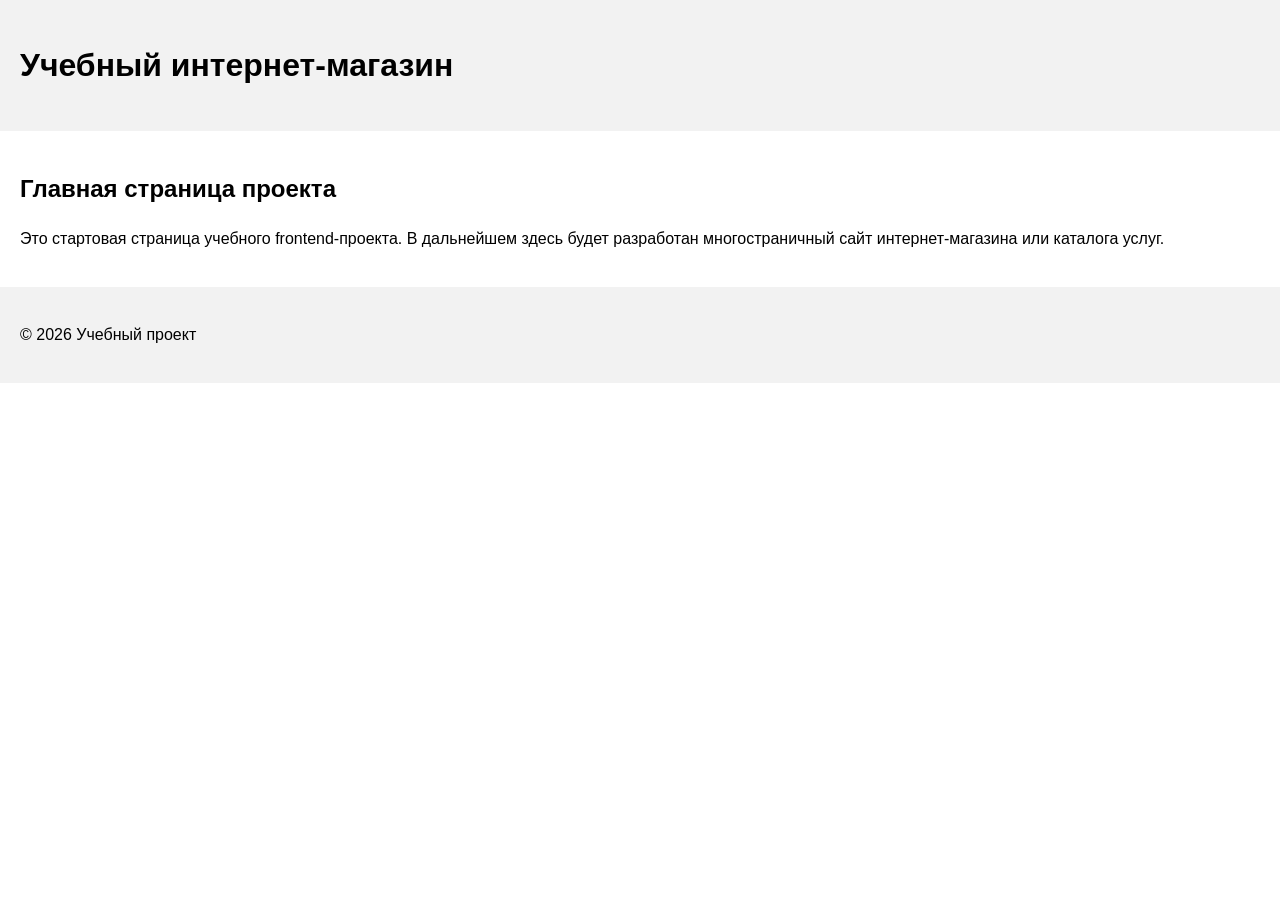
==== index.html @ 5443ed5e "feat: initialize frontend project structure" ====
<!DOCTYPE html>
<html lang="ru">
<head>
  <meta charset="UTF-8">
  <meta name="viewport" content="width=device-width, initial-scale=1.0">
  <title>Каталог товаров</title>
  <link rel="stylesheet" href="css/style.css">
</head>
<body>
  <header>
    <h1>Учебный интернет-магазин</h1>
  </header>

  <main>
    <section>
      <h2>Главная страница проекта</h2>
      <p>
        Это стартовая страница учебного frontend-проекта.
        В дальнейшем здесь будет разработан многостраничный сайт
        интернет-магазина или каталога услуг.
      </p>
    </section>
  </main>

  <footer>
    <p>&copy; 2026 Учебный проект</p>
  </footer>
</body>
</html>
---- css/style.css ----
body {
  margin: 0;
  font-family: Arial, sans-serif;
  line-height: 1.5;
}

header,
main,
footer {
  padding: 20px;
}

header {
  background-color: #f2f2f2;
}

footer {
  background-color: #f2f2f2;
}
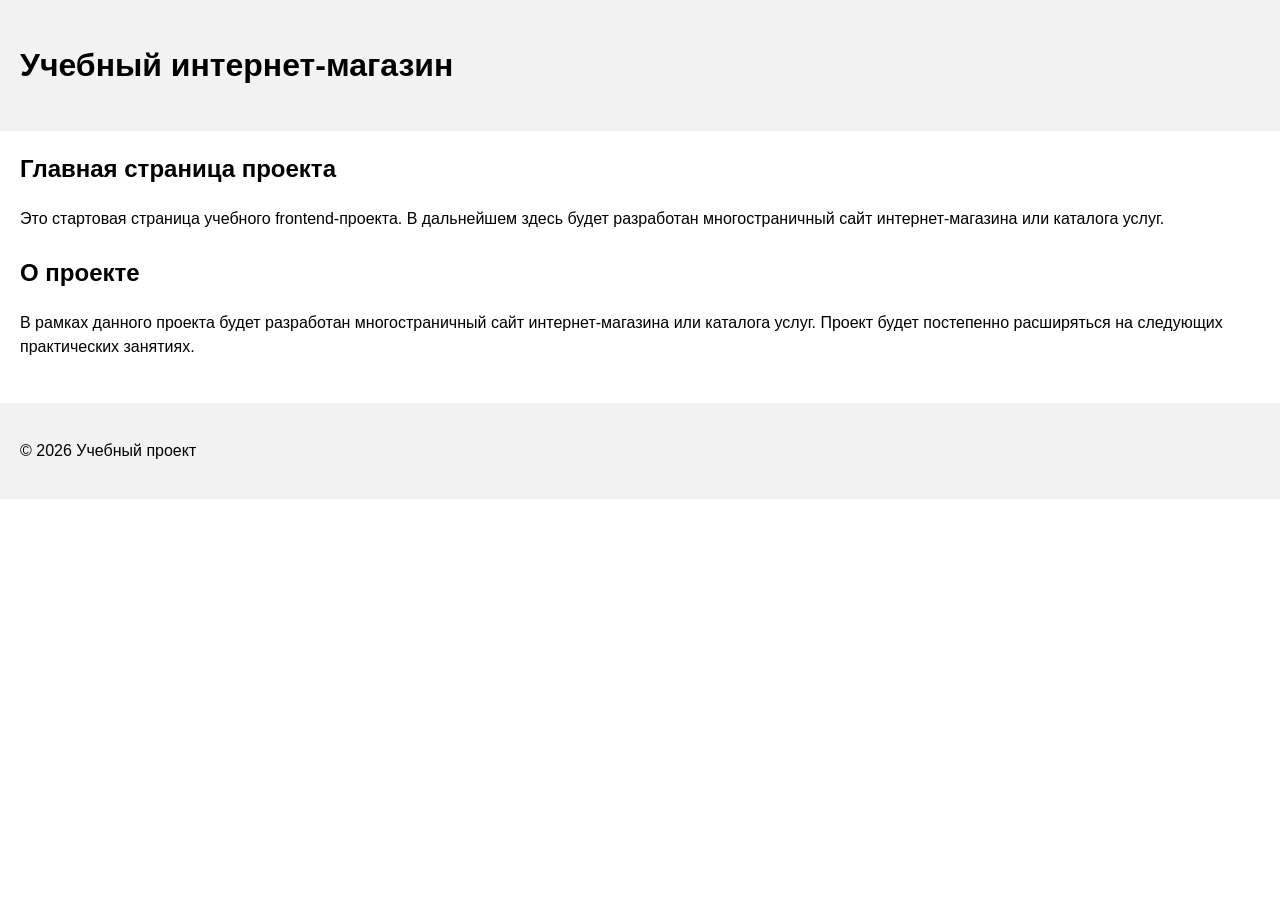
==== commit 2924805a: "feat: add project description section" ====
--- a/index.html
+++ b/index.html
@@ -1,29 +1,37 @@
-<!DOCTYPE html>
+<!doctype html>
 <html lang="ru">
-<head>
-  <meta charset="UTF-8">
-  <meta name="viewport" content="width=device-width, initial-scale=1.0">
-  <title>Каталог товаров</title>
-  <link rel="stylesheet" href="css/style.css">
-</head>
-<body>
-  <header>
-    <h1>Учебный интернет-магазин</h1>
-  </header>
+  <head>
+    <meta charset="UTF-8" />
+    <meta name="viewport" content="width=device-width, initial-scale=1.0" />
+    <title>Каталог товаров</title>
+    <link rel="stylesheet" href="css/style.css" />
+  </head>
+  <body>
+    <header>
+      <h1>Учебный интернет-магазин</h1>
+    </header>
 
-  <main>
-    <section>
-      <h2>Главная страница проекта</h2>
-      <p>
-        Это стартовая страница учебного frontend-проекта.
-        В дальнейшем здесь будет разработан многостраничный сайт
-        интернет-магазина или каталога услуг.
-      </p>
-    </section>
-  </main>
+    <main>
+      <section>
+        <h2>Главная страница проекта</h2>
+        <p>
+          Это стартовая страница учебного frontend-проекта. В дальнейшем здесь
+          будет разработан многостраничный сайт интернет-магазина или каталога
+          услуг.
+        </p>
+      </section>
+      <section>
+        <h2>О проекте</h2>
+        <p>
+          В рамках данного проекта будет разработан многостраничный сайт
+          интернет-магазина или каталога услуг. Проект будет постепенно
+          расширяться на следующих практических занятиях.
+        </p>
+      </section>
+    </main>
 
-  <footer>
-    <p>&copy; 2026 Учебный проект</p>
-  </footer>
-</body>
+    <footer>
+      <p>&copy; 2026 Учебный проект</p>
+    </footer>
+  </body>
 </html>
--- a/css/style.css
+++ b/css/style.css
@@ -17,3 +17,11 @@
 footer {
   background-color: #f2f2f2;
 }
+
+section {
+  margin-bottom: 24px;
+}
+
+section h2 {
+  margin-top: 0;
+}
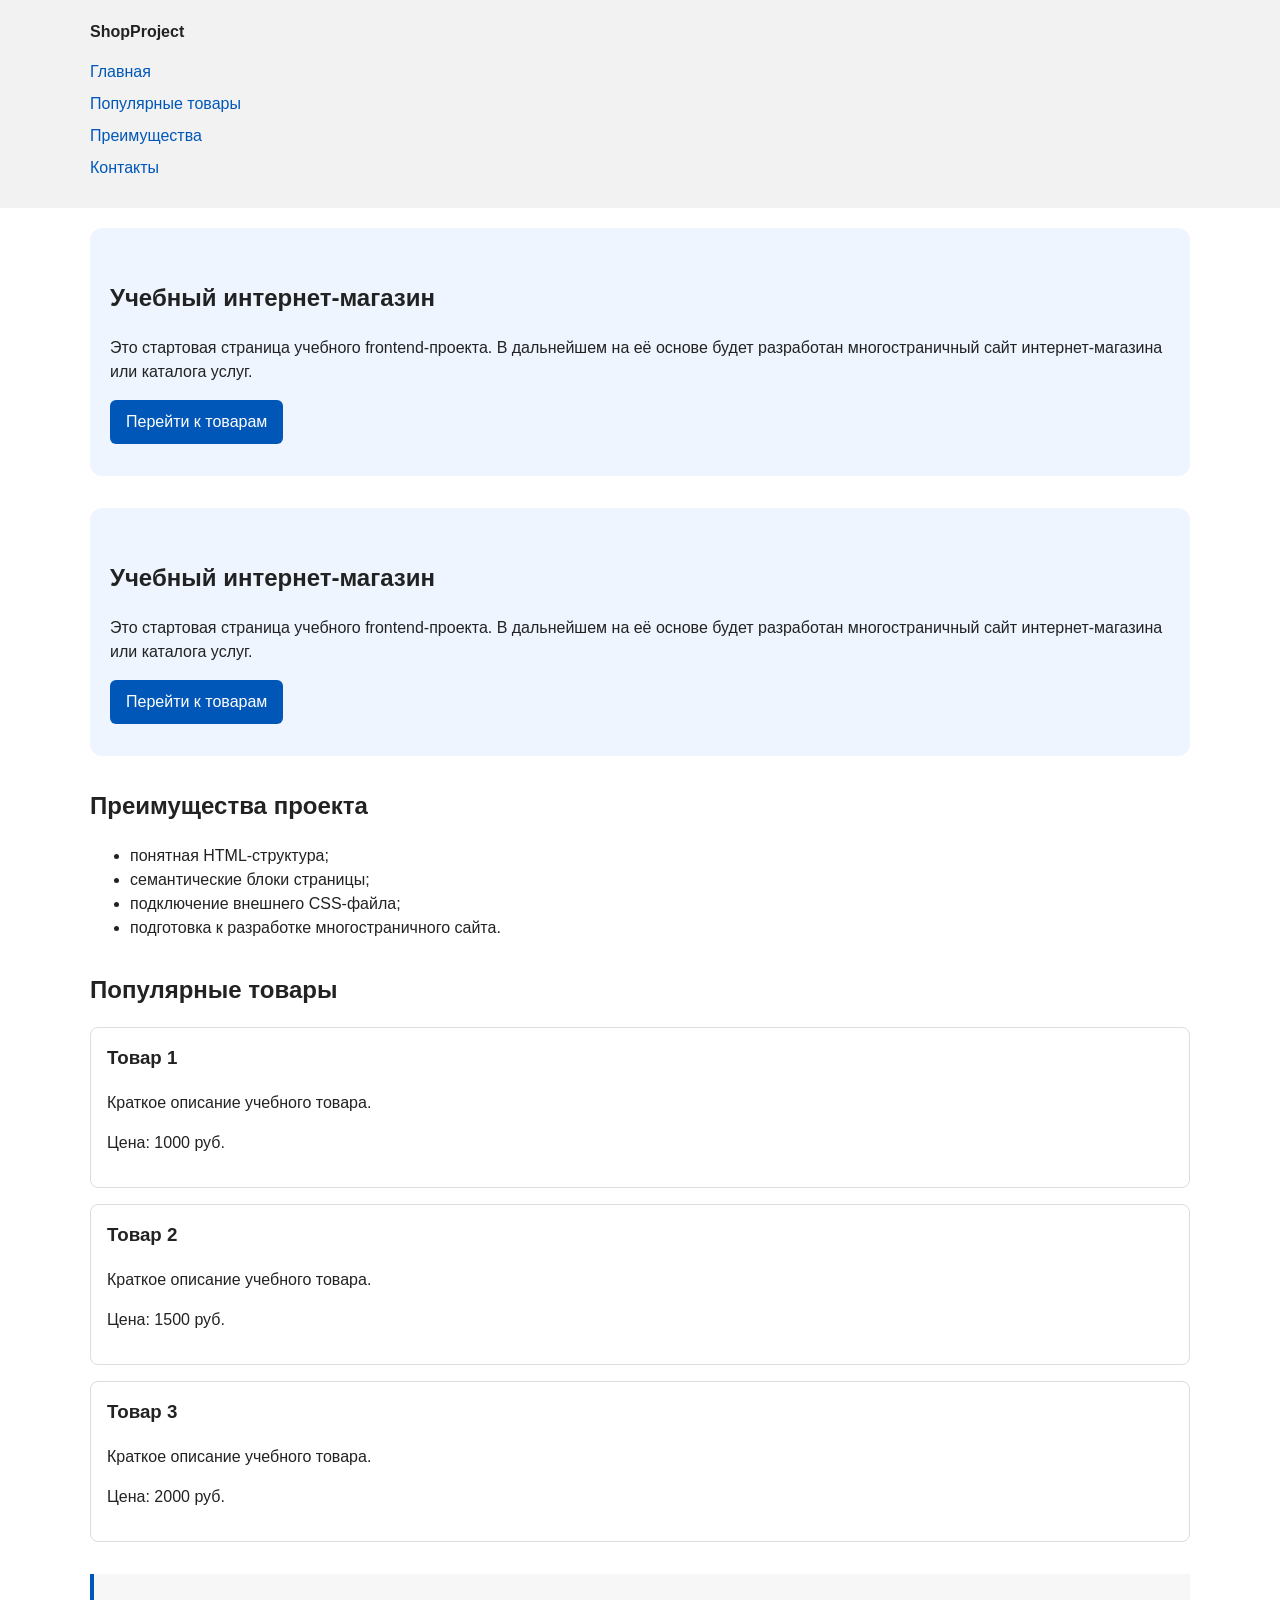
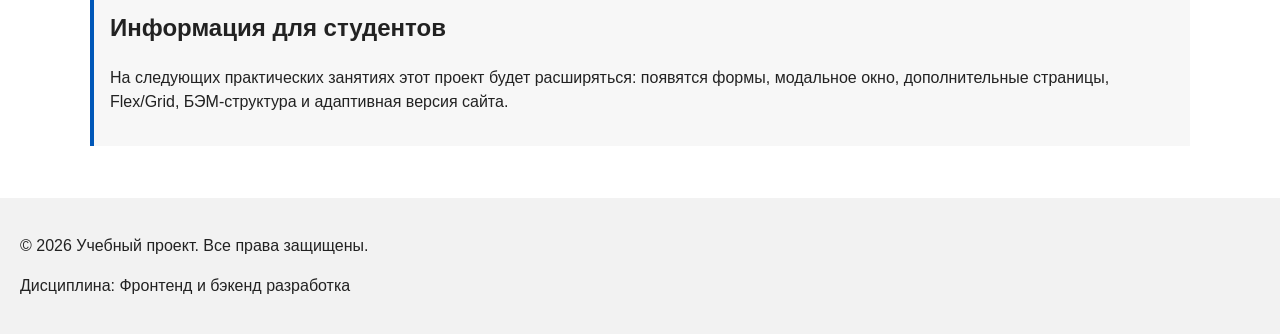
==== commit 7b0884e6: "feat: add semantic HTML structure and base CSS styles" ====
--- a/index.html
+++ b/index.html
@@ -8,30 +8,83 @@
   </head>
   <body>
     <header>
-      <h1>Учебный интернет-магазин</h1>
+      <div class="site-header">
+        <a class="site-logo" href="index.html">ShopProject</a>
+
+        <nav class="site-nav" aria-label="Основная навигация">
+          <ul class="site-nav__list">
+            <li><a href="index.html">Главная</a></li>
+            <li><a href="#popular">Популярные товары</a></li>
+            <li><a href="#advantages">Преимущества</a></li>
+            <li><a href="#contacts">Контакты</a></li>
+          </ul>
+        </nav>
+      </div>
     </header>
+    
+    <main>
+      <section class="hero">
+        <h1>Учебный интернет-магазин</h1>
+        <p>
+          Это стартовая страница учебного frontend-проекта.
+          В дальнейшем на её основе будет разработан многостраничный сайт
+          интернет-магазина или каталога услуг.
+        </p>
+        <a class="button" href="#popular">Перейти к товарам</a>
+      </section>
+      <section class="hero">
+        <h1>Учебный интернет-магазин</h1>
+        <p>
+          Это стартовая страница учебного frontend-проекта.
+          В дальнейшем на её основе будет разработан многостраничный сайт
+          интернет-магазина или каталога услуг.
+        </p>
+        <a class="button" href="#popular">Перейти к товарам</a>
+      </section>
+      <section class="section" id="advantages">
+        <h2>Преимущества проекта</h2>
 
-    <main>
-      <section>
-        <h2>Главная страница проекта</h2>
+        <ul class="advantages-list">
+          <li>понятная HTML-структура;</li>
+          <li>семантические блоки страницы;</li>
+          <li>подключение внешнего CSS-файла;</li>
+          <li>подготовка к разработке многостраничного сайта.</li>
+        </ul>
+      </section>
+      <section class="section" id="popular">
+        <h2>Популярные товары</h2>
+
+        <article class="product-card">
+          <h3>Товар 1</h3>
+          <p>Краткое описание учебного товара.</p>
+          <p>Цена: 1000 руб.</p>
+        </article>
+
+        <article class="product-card">
+          <h3>Товар 2</h3>
+          <p>Краткое описание учебного товара.</p>
+          <p>Цена: 1500 руб.</p>
+        </article>
+
+        <article class="product-card">
+          <h3>Товар 3</h3>
+          <p>Краткое описание учебного товара.</p>
+          <p>Цена: 2000 руб.</p>
+        </article>
+      </section>
+      <aside class="aside-info">
+        <h2>Информация для студентов</h2>
         <p>
-          Это стартовая страница учебного frontend-проекта. В дальнейшем здесь
-          будет разработан многостраничный сайт интернет-магазина или каталога
-          услуг.
+          На следующих практических занятиях этот проект будет расширяться:
+          появятся формы, модальное окно, дополнительные страницы, Flex/Grid,
+          БЭМ-структура и адаптивная версия сайта.
         </p>
-      </section>
-      <section>
-        <h2>О проекте</h2>
-        <p>
-          В рамках данного проекта будет разработан многостраничный сайт
-          интернет-магазина или каталога услуг. Проект будет постепенно
-          расширяться на следующих практических занятиях.
-        </p>
-      </section>
+      </aside>
     </main>
 
-    <footer>
-      <p>&copy; 2026 Учебный проект</p>
+    <footer id="contacts">
+      <p>&copy; 2026 Учебный проект. Все права защищены.</p>
+      <p>Дисциплина: Фронтенд и бэкенд разработка</p>
     </footer>
   </body>
 </html>
--- a/css/style.css
+++ b/css/style.css
@@ -1,27 +1,201 @@
+/* body {
+  margin: 0;
+  font-family: Arial, sans-serif;
+  line-height: 1.5;
+}
+
+header,
+main,
+footer {
+  padding: 20px;
+}
+
+header {
+  background-color: #f2f2f2;
+}
+
+footer {
+  background-color: #f2f2f2;
+}
+
+section {
+  margin-bottom: 24px;
+}
+
+section h2 {
+  margin-top: 0;
+} */
+
+/* 
+  Универсальное правило для всех элементов.
+  border-box делает расчёт размеров более понятным:
+  width включает content, padding и border.
+*/
+* {
+  box-sizing: border-box;
+}
+
+/*
+  Убираем стандартный внешний отступ браузера у body.
+  Без этого вокруг страницы может появиться белая рамка.
+*/
 body {
   margin: 0;
   font-family: Arial, sans-serif;
   line-height: 1.5;
-}
-
+  color: #222222;
+  background-color: #ffffff;
+}
+
+/*
+  Задаём внутренние отступы для основных областей страницы.
+  Это делает содержимое визуально отделённым от краёв окна браузера.
+*/
 header,
 main,
 footer {
   padding: 20px;
 }
 
+/*
+  Оформляем шапку страницы.
+  Пока используется простой светло-серый фон.
+*/
 header {
   background-color: #f2f2f2;
 }
 
-footer {
-  background-color: #f2f2f2;
-}
-
-section {
-  margin-bottom: 24px;
-}
-
-section h2 {
+/*
+  Оформляем подвал страницы тем же фоном,
+  чтобы визуально отделить его от основного содержимого.
+*/
+footer {
+  background-color: #f2f2f2;
+}
+
+/*
+  Ограничиваем ширину содержимого шапки,
+  чтобы оно не растягивалось слишком сильно на широких экранах.
+*/
+.site-header {
+  max-width: 1100px;
+  margin: 0 auto;
+}
+
+/*
+  Оформляем текстовый логотип.
+*/
+.site-logo {
+  font-weight: bold;
+  text-decoration: none;
+  color: #222222;
+}
+
+/*
+  Убираем стандартные отступы и маркеры списка навигации.
+*/
+.site-nav__list {
+  padding: 0;
+  margin: 16px 0 0;
+  list-style: none;
+}
+
+/*
+  Добавляем расстояние между пунктами меню.
+*/
+.site-nav__list li {
+  margin-bottom: 8px;
+}
+
+/*
+  Оформляем ссылки меню.
+*/
+.site-nav__list a {
+  color: #0057b8;
+  text-decoration: none;
+}
+
+/*
+  При наведении мыши подчёркиваем ссылку.
+  Подробно состояния интерфейса будут рассмотрены в практической работе 1.7.
+*/
+.site-nav__list a:hover {
+  text-decoration: underline;
+}
+
+/*
+  Hero-блок — первый крупный блок страницы.
+  Он визуально отделяется от остальных разделов фоном и отступами.
+*/
+.hero {
+  max-width: 1100px;
+  margin: 0 auto 32px;
+  padding: 32px 20px;
+  background-color: #eef5ff;
+  border-radius: 12px;
+}
+
+/*
+  Общий класс для разделов страницы.
+*/
+.section {
+  max-width: 1100px;
+  margin: 0 auto 32px;
+}
+
+/*
+  Убираем лишний верхний отступ у заголовков разделов.
+*/
+.section h2 {
   margin-top: 0;
 }
+
+/*
+  Карточка товара — самостоятельный блок.
+  На следующих занятиях карточки будут доработаны и выстроены в сетку.
+*/
+.product-card {
+  margin-bottom: 16px;
+  padding: 16px;
+  border: 1px solid #dddddd;
+  border-radius: 8px;
+  background-color: #ffffff;
+}
+
+/*
+  Убираем лишний верхний отступ у заголовка карточки.
+*/
+.product-card h3 {
+  margin-top: 0;
+}
+
+/*
+  Пока это обычная ссылка, но визуально она оформляется как кнопка.
+*/
+.button {
+  display: inline-block;
+  padding: 10px 16px;
+  color: #ffffff;
+  background-color: #0057b8;
+  text-decoration: none;
+  border-radius: 6px;
+}
+
+/*
+  Простое состояние наведения для кнопки.
+*/
+.button:hover {
+  background-color: #003f86;
+}
+
+/*
+  Дополнительный информационный блок.
+*/
+.aside-info {
+  max-width: 1100px;
+  margin: 0 auto 32px;
+  padding: 16px;
+  border-left: 4px solid #0057b8;
+  background-color: #f7f7f7;
+}
+
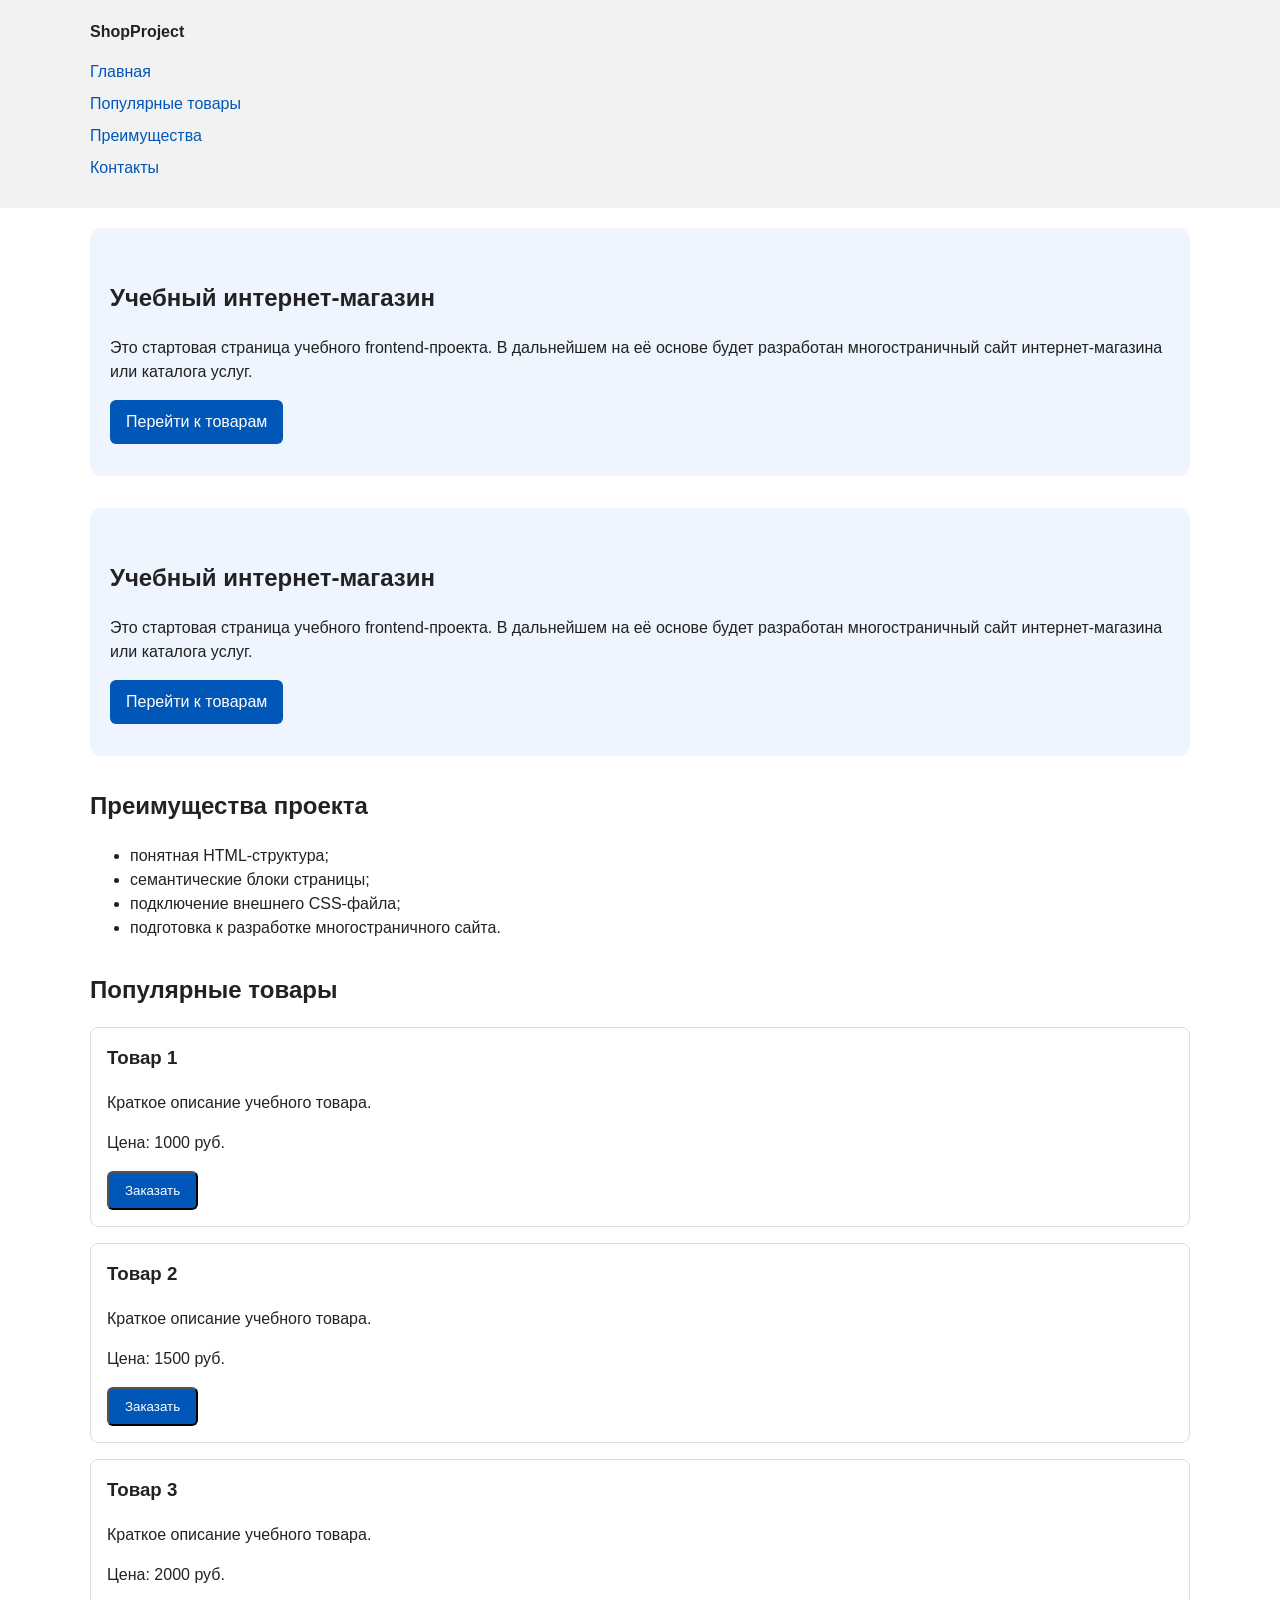
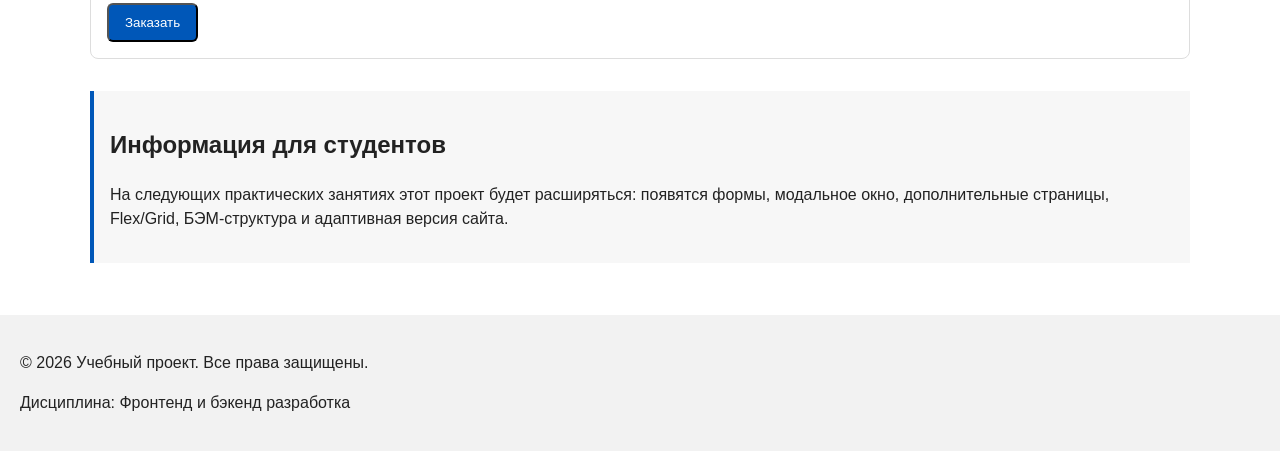
==== commit cd671e4f: "feat: add order form modal and validation" ====
--- a/index.html
+++ b/index.html
@@ -1,10 +1,11 @@
 <!doctype html>
 <html lang="ru">
   <head>
-    <meta charset="UTF-8" />
-    <meta name="viewport" content="width=device-width, initial-scale=1.0" />
-    <title>Каталог товаров</title>
-    <link rel="stylesheet" href="css/style.css" />
+    <meta charset="UTF-8">
+    <meta name="viewport" content="width=device-width, initial-scale=1.0">
+    <title>Учебный интернет-магазин</title>
+    <link rel="stylesheet" href="css/style.css">
+    <script src="js/main.js" defer></script>
   </head>
   <body>
     <header>
@@ -58,18 +59,27 @@
           <h3>Товар 1</h3>
           <p>Краткое описание учебного товара.</p>
           <p>Цена: 1000 руб.</p>
+          <button class="button product-card__button" type="button" data-product="Товар 1">
+            Заказать
+          </button>
         </article>
 
         <article class="product-card">
           <h3>Товар 2</h3>
           <p>Краткое описание учебного товара.</p>
           <p>Цена: 1500 руб.</p>
+          <button class="button product-card__button" type="button" data-product="Товар 2">
+            Заказать
+          </button>
         </article>
 
         <article class="product-card">
           <h3>Товар 3</h3>
           <p>Краткое описание учебного товара.</p>
           <p>Цена: 2000 руб.</p>
+          <button class="button product-card__button" type="button" data-product="Товар 3">
+            Заказать
+          </button>
         </article>
       </section>
       <aside class="aside-info">
@@ -86,5 +96,103 @@
       <p>&copy; 2026 Учебный проект. Все права защищены.</p>
       <p>Дисциплина: Фронтенд и бэкенд разработка</p>
     </footer>
+
+    <dialog class="order-dialog" id="order-dialog" aria-labelledby="order-dialog-title">
+      <h2 id="order-dialog-title">Оформление заявки</h2>
+
+      <form class="order-form" id="order-form" action="#" method="post" novalidate>
+        <input id="selected-product" name="selected-product" type="hidden">
+
+        <div class="form-field">
+          <label for="order-name">Имя</label>
+          <input
+            id="order-name"
+            name="name"
+            type="text"
+            placeholder="Введите ваше имя"
+            minlength="2"
+            autocomplete="given-name"
+            required
+          >
+        </div>
+
+        <div class="form-field">
+          <label for="order-email">E-mail</label>
+          <input
+            id="order-email"
+            name="email"
+            type="email"
+            placeholder="example@mail.ru"
+            autocomplete="email"
+            required
+          >
+        </div>
+
+        <div class="form-field">
+          <label for="order-phone">Телефон</label>
+          <input
+            id="order-phone"
+            name="phone"
+            type="tel"
+            inputmode="tel"
+            placeholder="+7 (900) 000-00-00"
+            pattern="^\+7 \(\d{3}\) \d{3}-\d{2}-\d{2}$"
+            required
+          >
+          <small>Формат: +7 (900) 000-00-00</small>
+        </div>
+
+        <div class="form-field">
+          <label for="order-date">Дата связи</label>
+          <input
+            id="order-date"
+            name="date"
+            type="date"
+          >
+        </div>
+
+        <div class="form-field">
+          <label for="order-topic">Тема заявки</label>
+          <select id="order-topic" name="topic" required>
+            <option value="">Выберите тему</option>
+            <option value="product">Заказ товара</option>
+            <option value="consultation">Консультация</option>
+            <option value="delivery">Доставка</option>
+          </select>
+        </div>
+
+        <div class="form-field">
+          <label for="order-comment">Комментарий</label>
+          <textarea
+            id="order-comment"
+            name="comment"
+            rows="4"
+            placeholder="Укажите дополнительную информацию"
+          ></textarea>
+        </div>
+
+        <div class="form-field form-field--checkbox">
+          <label>
+            <input
+              id="order-agreement"
+              name="agreement"
+              type="checkbox"
+              required
+            >
+            Я согласен на обработку данных
+          </label>
+        </div>
+
+        <div class="form-actions">
+          <button type="button" id="close-order-dialog">Закрыть</button>
+          <button type="submit">Отправить заявку</button>
+        </div>
+      </form>
+    </dialog>
+
+    <p class="success-message" id="success-message" hidden>
+      Форма успешно отправлена!
+    </p>
+
   </body>
 </html>
--- a/css/style.css
+++ b/css/style.css
@@ -199,3 +199,104 @@
   background-color: #f7f7f7;
 }
 
+/*
+  Модальное окно.
+  Элемент dialog сам умеет открываться поверх страницы.
+*/
+.order-dialog {
+  width: min(100% - 32px, 560px);
+  padding: 24px;
+  border: none;
+  border-radius: 12px;
+}
+
+/*
+  Затемнение фона за модальным окном.
+*/
+.order-dialog::backdrop {
+  background-color: rgba(0, 0, 0, 0.5);
+}
+
+/*
+  Поле формы.
+  Каждый блок получает нижний отступ.
+*/
+.form-field {
+  margin-bottom: 16px;
+}
+
+/*
+  Подпись поля.
+*/
+.form-field label {
+  display: block;
+  margin-bottom: 6px;
+}
+
+/*
+  Основные поля формы.
+*/
+.form-field input,
+.form-field select,
+.form-field textarea {
+  width: 100%;
+  padding: 10px 12px;
+  border: 1px solid #cccccc;
+  border-radius: 6px;
+  font: inherit;
+}
+
+/*
+  Checkbox не должен занимать всю ширину.
+*/
+.form-field input[type="checkbox"] {
+  width: auto;
+}
+
+/*
+  Подсказка под полем телефона.
+*/
+.form-field small {
+  display: block;
+  margin-top: 4px;
+  color: #666666;
+}
+
+/*
+  Видимый фокус для клавиатурной навигации.
+*/
+.form-field input:focus-visible,
+.form-field select:focus-visible,
+.form-field textarea:focus-visible,
+.form-actions button:focus-visible {
+  outline: 2px solid #0057b8;
+  outline-offset: 2px;
+}
+
+/*
+  Подсветка ошибочных полей.
+  Атрибут aria-invalid будет добавляться через JavaScript.
+*/
+[aria-invalid="true"] {
+  border-color: #b00020;
+}
+
+/*
+  Кнопки формы.
+*/
+.form-actions {
+  display: flex;
+  gap: 12px;
+  margin-top: 20px;
+}
+
+/*
+  Сообщение об успешной отправке.
+*/
+.success-message {
+  max-width: 1100px;
+  margin: 24px auto;
+  padding: 16px;
+  border-left: 4px solid #168a2f;
+  background-color: #eefaf0;
+}
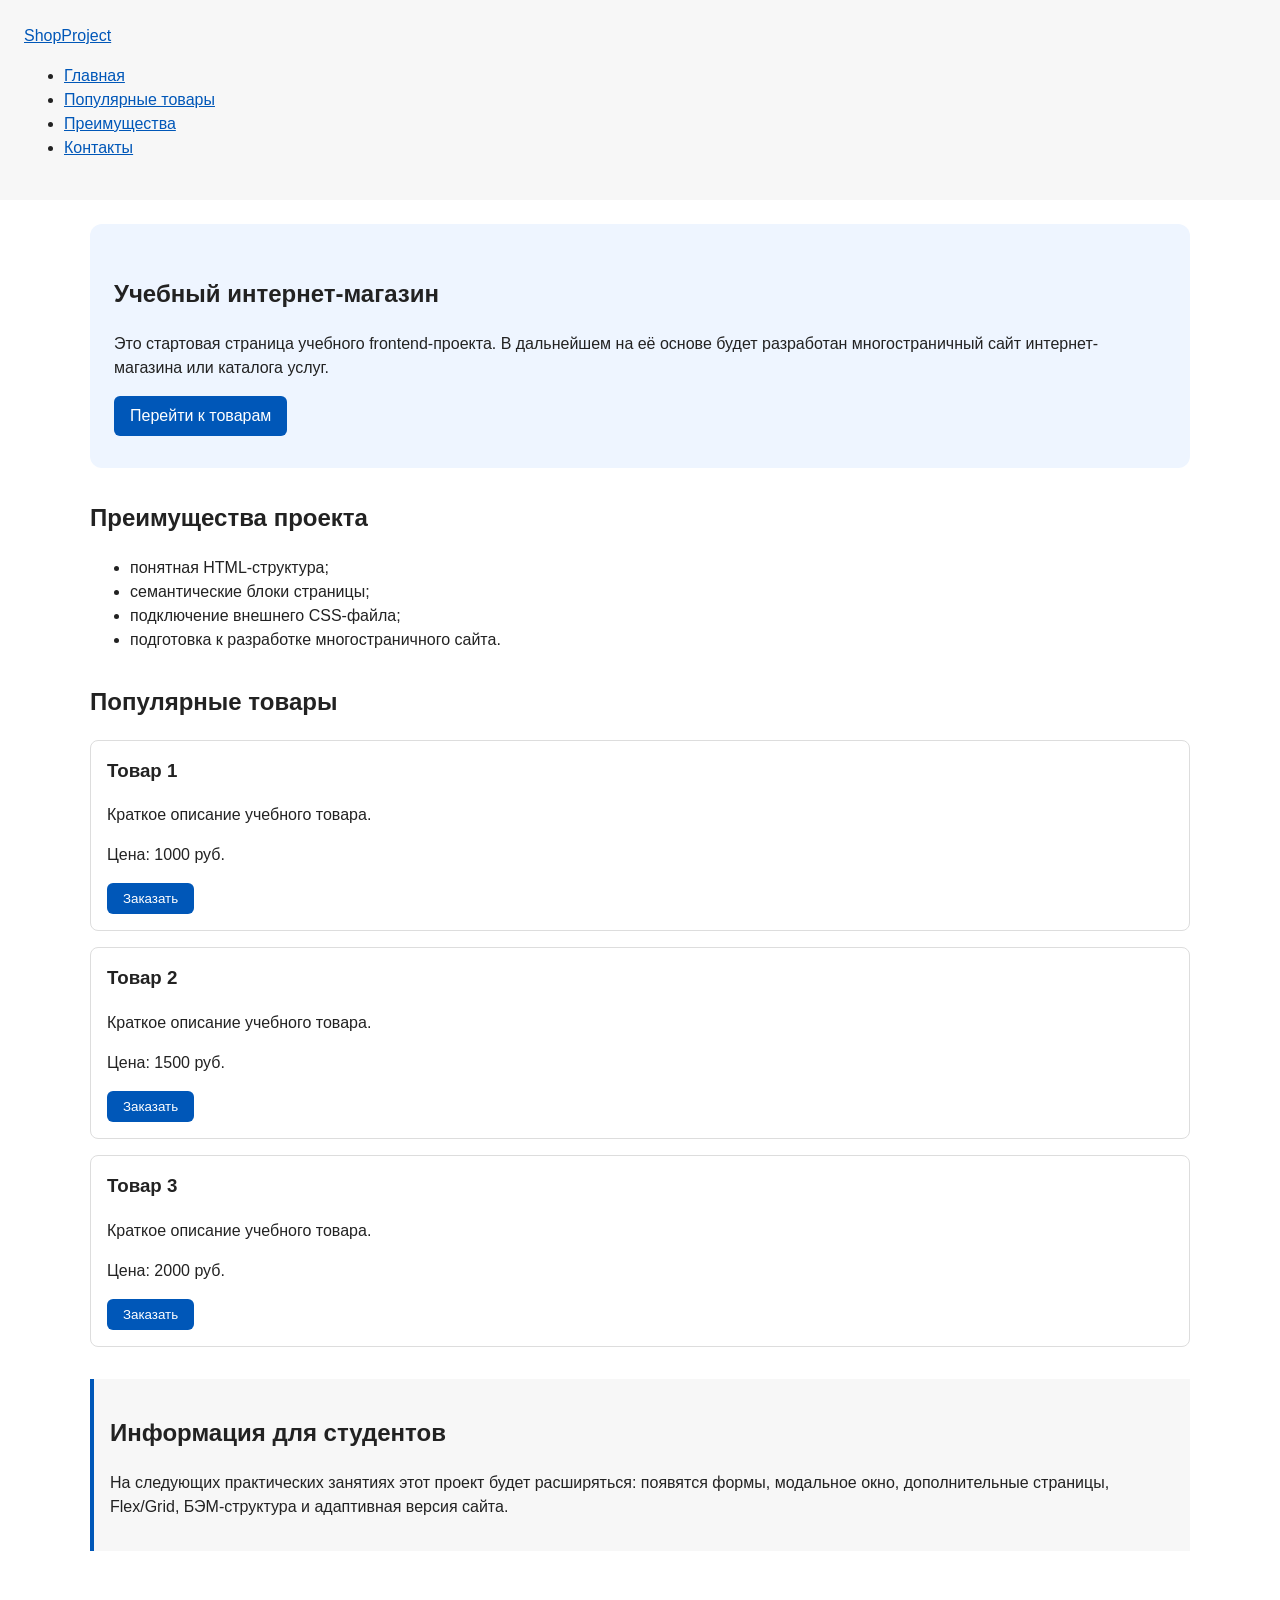
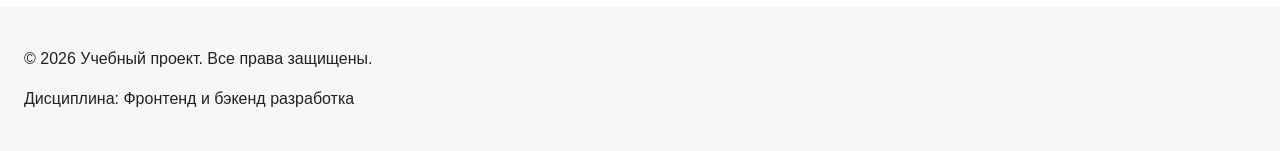
==== commit 0a9d2d96: "without double section hero" ====
--- a/index.html
+++ b/index.html
@@ -24,15 +24,6 @@
     </header>
     
     <main>
-      <section class="hero">
-        <h1>Учебный интернет-магазин</h1>
-        <p>
-          Это стартовая страница учебного frontend-проекта.
-          В дальнейшем на её основе будет разработан многостраничный сайт
-          интернет-магазина или каталога услуг.
-        </p>
-        <a class="button" href="#popular">Перейти к товарам</a>
-      </section>
       <section class="hero">
         <h1>Учебный интернет-магазин</h1>
         <p>
--- a/css/style.css
+++ b/css/style.css
@@ -1,302 +1,221 @@
-/* body {
-  margin: 0;
-  font-family: Arial, sans-serif;
-  line-height: 1.5;
-}
-
-header,
-main,
-footer {
-  padding: 20px;
-}
-
-header {
-  background-color: #f2f2f2;
-}
-
-footer {
-  background-color: #f2f2f2;
-}
-
-section {
-  margin-bottom: 24px;
-}
-
-section h2 {
-  margin-top: 0;
-} */
-
-/* 
-  Универсальное правило для всех элементов.
-  border-box делает расчёт размеров более понятным:
-  width включает content, padding и border.
-*/
+/* ===============================
+   1. Переменные проекта
+   =============================== */
+
+:root {
+  /* Основные цвета проекта */
+  --color-bg: #ffffff;
+  --color-text: #222222;
+  --color-muted: #666666;
+  --color-primary: #0057b8;
+  --color-primary-dark: #003f86;
+  --color-border: #dddddd;
+  --color-surface: #f7f7f7;
+  --color-surface-accent: #eef5ff;
+  --color-danger: #b00020;
+  --color-success: #168a2f;
+  --color-success-bg: #eefaf0;
+  --color-white: #ffffff;
+
+  /* Отступы */
+  --space-xs: 4px;
+  --space-sm: 8px;
+  --space-md: 16px;
+  --space-lg: 24px;
+  --space-xl: 32px;
+
+  /* Скругления */
+  --radius-sm: 6px;
+  --radius-md: 8px;
+  --radius-lg: 12px;
+
+  /* Размеры */
+  --container-width: 1100px;
+}
+
+/* ===============================
+   2. Базовые стили
+   =============================== */
+
 * {
   box-sizing: border-box;
 }
 
-/*
-  Убираем стандартный внешний отступ браузера у body.
-  Без этого вокруг страницы может появиться белая рамка.
-*/
 body {
   margin: 0;
   font-family: Arial, sans-serif;
   line-height: 1.5;
-  color: #222222;
-  background-color: #ffffff;
-}
-
-/*
-  Задаём внутренние отступы для основных областей страницы.
-  Это делает содержимое визуально отделённым от краёв окна браузера.
-*/
+  color: var(--color-text);
+  background-color: var(--color-bg);
+}
+
 header,
 main,
 footer {
-  padding: 20px;
-}
-
-/*
-  Оформляем шапку страницы.
-  Пока используется простой светло-серый фон.
-*/
+  padding: var(--space-lg);
+}
+
 header {
-  background-color: #f2f2f2;
-}
-
-/*
-  Оформляем подвал страницы тем же фоном,
-  чтобы визуально отделить его от основного содержимого.
-*/
+  background-color: var(--color-surface);
+}
+
 footer {
-  background-color: #f2f2f2;
-}
-
-/*
-  Ограничиваем ширину содержимого шапки,
-  чтобы оно не растягивалось слишком сильно на широких экранах.
-*/
-.site-header {
-  max-width: 1100px;
-  margin: 0 auto;
-}
-
-/*
-  Оформляем текстовый логотип.
-*/
-.site-logo {
-  font-weight: bold;
+  background-color: var(--color-surface);
+}
+
+/* ===============================
+   3. Общие элементы интерфейса
+   =============================== */
+
+a {
+  color: var(--color-primary);
+}
+
+a:hover {
+  color: var(--color-primary-dark);
+}
+
+a:focus-visible {
+  outline: 2px solid var(--color-primary);
+  outline-offset: 3px;
+}
+
+.button {
+  display: inline-block;
+  padding: var(--space-sm) var(--space-md);
+  color: var(--color-white);
+  background-color: var(--color-primary);
   text-decoration: none;
-  color: #222222;
-}
-
-/*
-  Убираем стандартные отступы и маркеры списка навигации.
-*/
-.site-nav__list {
-  padding: 0;
-  margin: 16px 0 0;
-  list-style: none;
-}
-
-/*
-  Добавляем расстояние между пунктами меню.
-*/
-.site-nav__list li {
-  margin-bottom: 8px;
-}
-
-/*
-  Оформляем ссылки меню.
-*/
-.site-nav__list a {
-  color: #0057b8;
-  text-decoration: none;
-}
-
-/*
-  При наведении мыши подчёркиваем ссылку.
-  Подробно состояния интерфейса будут рассмотрены в практической работе 1.7.
-*/
-.site-nav__list a:hover {
-  text-decoration: underline;
-}
-
-/*
-  Hero-блок — первый крупный блок страницы.
-  Он визуально отделяется от остальных разделов фоном и отступами.
-*/
+  border: none;
+  border-radius: var(--radius-sm);
+  cursor: pointer;
+}
+
+.button:hover {
+  background-color: var(--color-primary-dark);
+}
+
+.button:focus-visible {
+  outline: 2px solid var(--color-primary);
+  outline-offset: 3px;
+}
+
+.button:disabled {
+  opacity: 0.6;
+  cursor: not-allowed;
+}
+
+/* ===============================
+   4. Компоненты страницы
+   =============================== */
+
 .hero {
-  max-width: 1100px;
-  margin: 0 auto 32px;
-  padding: 32px 20px;
-  background-color: #eef5ff;
-  border-radius: 12px;
-}
-
-/*
-  Общий класс для разделов страницы.
-*/
+  max-width: var(--container-width);
+  margin: 0 auto var(--space-xl);
+  padding: var(--space-xl) var(--space-lg);
+  background-color: var(--color-surface-accent);
+  border-radius: var(--radius-lg);
+}
+
 .section {
-  max-width: 1100px;
-  margin: 0 auto 32px;
-}
-
-/*
-  Убираем лишний верхний отступ у заголовков разделов.
-*/
+  max-width: var(--container-width);
+  margin: 0 auto var(--space-xl);
+}
+
 .section h2 {
   margin-top: 0;
 }
 
-/*
-  Карточка товара — самостоятельный блок.
-  На следующих занятиях карточки будут доработаны и выстроены в сетку.
-*/
 .product-card {
-  margin-bottom: 16px;
-  padding: 16px;
-  border: 1px solid #dddddd;
-  border-radius: 8px;
-  background-color: #ffffff;
-}
-
-/*
-  Убираем лишний верхний отступ у заголовка карточки.
-*/
+  margin-bottom: var(--space-md);
+  padding: var(--space-md);
+  border: 1px solid var(--color-border);
+  border-radius: var(--radius-md);
+  background-color: var(--color-bg);
+}
+
+.product-card:hover {
+  border-color: var(--color-primary);
+}
+
 .product-card h3 {
   margin-top: 0;
 }
 
-/*
-  Пока это обычная ссылка, но визуально она оформляется как кнопка.
-*/
-.button {
-  display: inline-block;
-  padding: 10px 16px;
-  color: #ffffff;
-  background-color: #0057b8;
-  text-decoration: none;
-  border-radius: 6px;
-}
-
-/*
-  Простое состояние наведения для кнопки.
-*/
-.button:hover {
-  background-color: #003f86;
-}
-
-/*
-  Дополнительный информационный блок.
-*/
 .aside-info {
-  max-width: 1100px;
-  margin: 0 auto 32px;
-  padding: 16px;
-  border-left: 4px solid #0057b8;
-  background-color: #f7f7f7;
-}
-
-/*
-  Модальное окно.
-  Элемент dialog сам умеет открываться поверх страницы.
-*/
+  max-width: var(--container-width);
+  margin: 0 auto var(--space-xl);
+  padding: var(--space-md);
+  border-left: 4px solid var(--color-primary);
+  background-color: var(--color-surface);
+}
+
+/* ===============================
+   5. Форма и модальное окно
+   =============================== */
+
 .order-dialog {
   width: min(100% - 32px, 560px);
-  padding: 24px;
+  padding: var(--space-lg);
   border: none;
-  border-radius: 12px;
-}
-
-/*
-  Затемнение фона за модальным окном.
-*/
+  border-radius: var(--radius-lg);
+}
+
 .order-dialog::backdrop {
   background-color: rgba(0, 0, 0, 0.5);
 }
 
-/*
-  Поле формы.
-  Каждый блок получает нижний отступ.
-*/
 .form-field {
-  margin-bottom: 16px;
-}
-
-/*
-  Подпись поля.
-*/
+  margin-bottom: var(--space-md);
+}
+
 .form-field label {
   display: block;
-  margin-bottom: 6px;
-}
-
-/*
-  Основные поля формы.
-*/
+  margin-bottom: var(--space-xs);
+}
+
 .form-field input,
 .form-field select,
 .form-field textarea {
   width: 100%;
   padding: 10px 12px;
-  border: 1px solid #cccccc;
-  border-radius: 6px;
+  border: 1px solid var(--color-border);
+  border-radius: var(--radius-sm);
   font: inherit;
 }
 
-/*
-  Checkbox не должен занимать всю ширину.
-*/
 .form-field input[type="checkbox"] {
   width: auto;
 }
 
-/*
-  Подсказка под полем телефона.
-*/
 .form-field small {
   display: block;
-  margin-top: 4px;
-  color: #666666;
-}
-
-/*
-  Видимый фокус для клавиатурной навигации.
-*/
+  margin-top: var(--space-xs);
+  color: var(--color-muted);
+}
+
+.form-field input:hover,
+.form-field select:hover,
+.form-field textarea:hover {
+  border-color: var(--color-primary);
+}
+
 .form-field input:focus-visible,
 .form-field select:focus-visible,
 .form-field textarea:focus-visible,
 .form-actions button:focus-visible {
-  outline: 2px solid #0057b8;
-  outline-offset: 2px;
-}
-
-/*
-  Подсветка ошибочных полей.
-  Атрибут aria-invalid будет добавляться через JavaScript.
-*/
+  outline: 2px solid var(--color-primary);
+  outline-offset: 3px;
+}
+
 [aria-invalid="true"] {
-  border-color: #b00020;
-}
-
-/*
-  Кнопки формы.
-*/
-.form-actions {
-  display: flex;
-  gap: 12px;
-  margin-top: 20px;
-}
-
-/*
-  Сообщение об успешной отправке.
-*/
+  border-color: var(--color-danger);
+}
+
 .success-message {
-  max-width: 1100px;
-  margin: 24px auto;
-  padding: 16px;
-  border-left: 4px solid #168a2f;
-  background-color: #eefaf0;
-}
+  max-width: var(--container-width);
+  margin: var(--space-lg) auto;
+  padding: var(--space-md);
+  border-left: 4px solid var(--color-success);
+  background-color: var(--color-success-bg);
+}
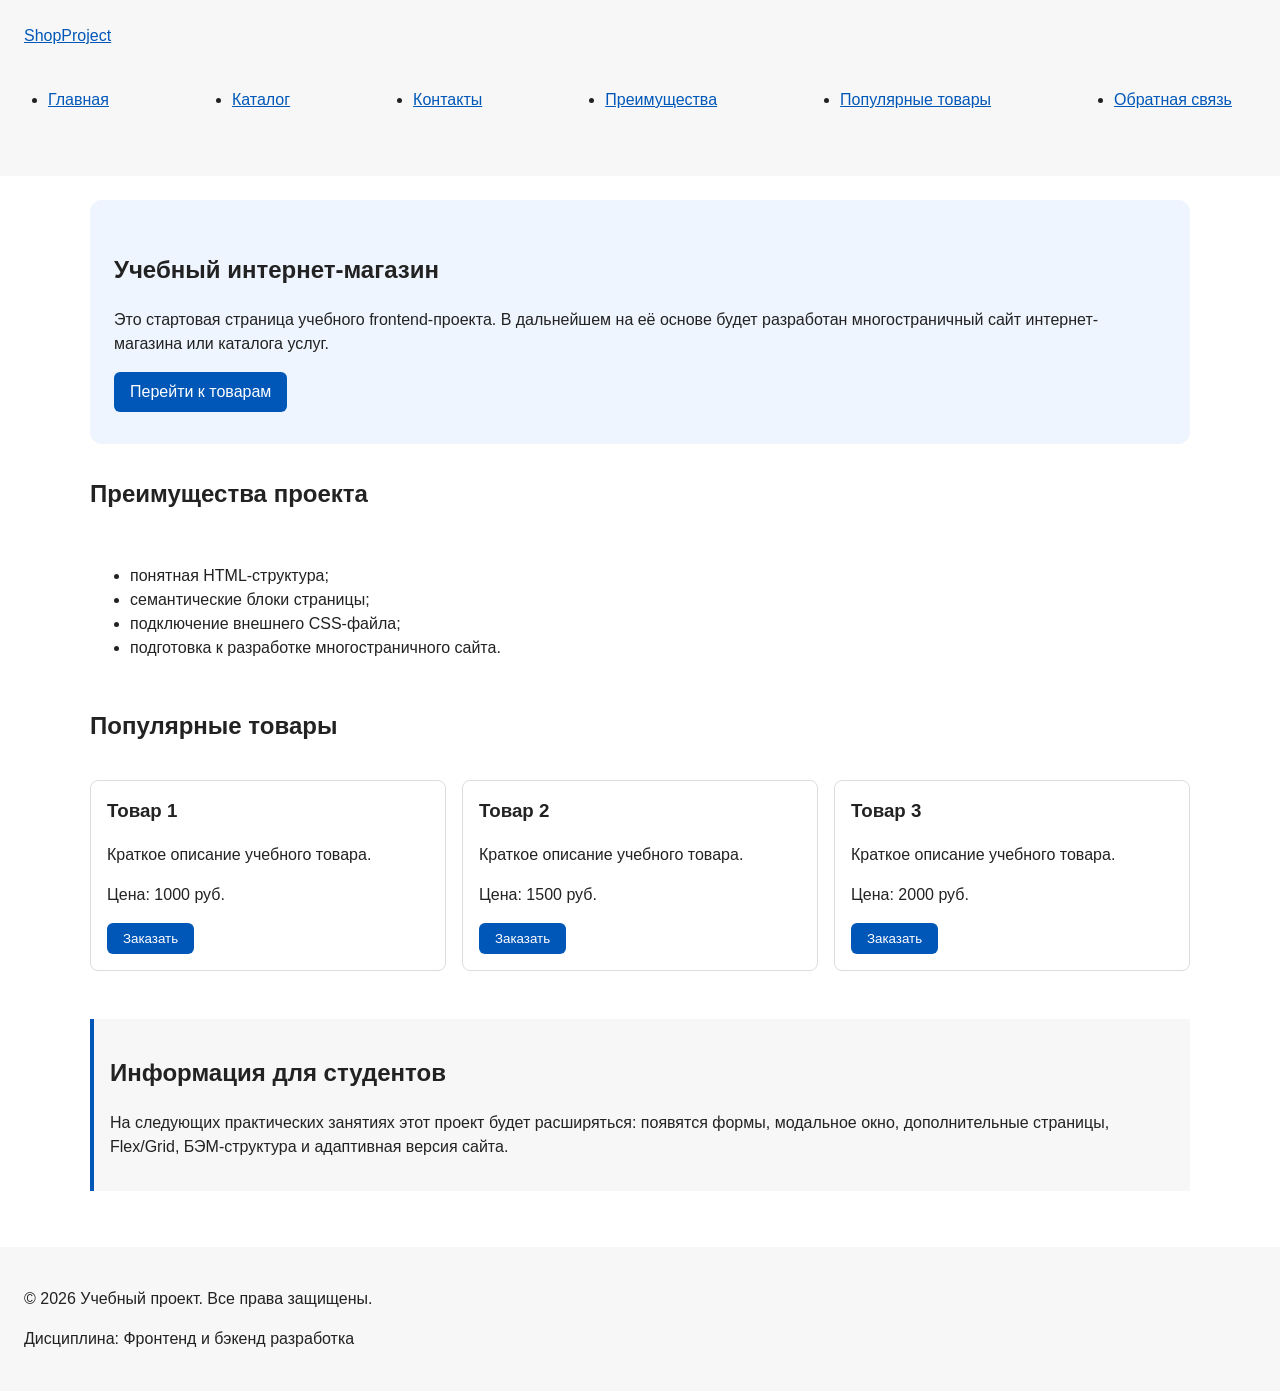
==== commit 5fee28c2: "feat: add multi-page structure navigation and anchors" ====
--- a/index.html
+++ b/index.html
@@ -3,6 +3,12 @@
   <head>
     <meta charset="UTF-8">
     <meta name="viewport" content="width=device-width, initial-scale=1.0">
+
+    <meta property="og:type" content="website">
+    <meta property="og:title" content="Учебный интернет-магазин">
+    <meta property="og:description" content="Учебный frontend-проект интернет-магазина.">
+    <meta property="og:image" content="https://username.github.io/kr1-html-css-shop/images/preview.jpg">
+
     <title>Учебный интернет-магазин</title>
     <link rel="stylesheet" href="css/style.css">
     <script src="js/main.js" defer></script>
@@ -15,9 +21,11 @@
         <nav class="site-nav" aria-label="Основная навигация">
           <ul class="site-nav__list">
             <li><a href="index.html">Главная</a></li>
-            <li><a href="#popular">Популярные товары</a></li>
-            <li><a href="#advantages">Преимущества</a></li>
-            <li><a href="#contacts">Контакты</a></li>
+            <li><a href="catalog.html">Каталог</a></li>
+            <li><a href="contacts.html">Контакты</a></li>
+            <li><a href="index.html#advantages">Преимущества</a></li>
+            <li><a href="index.html#popular">Популярные товары</a></li>
+            <li><a href="index.html#contacts">Обратная связь</a></li>
           </ul>
         </nav>
       </div>
--- a/css/style.css
+++ b/css/style.css
@@ -219,3 +219,65 @@
   border-left: 4px solid var(--color-success);
   background-color: var(--color-success-bg);
 }
+
+/* ===============================
+   6. Flexbox-раскладка карточек
+   =============================== */
+
+/* Контейнер, внутри которого лежат .product-card */
+.section {
+  display: flex;
+  flex-wrap: wrap;
+  gap: var(--space-md);
+  max-width: var(--container-width);
+  margin: 0 auto var(--space-xl);
+}
+
+.section h2 {
+  flex: 1 0 100%;
+  margin-top: 0;
+}
+
+.product-card {
+  flex: 1 1 280px;
+  padding: var(--space-md);
+  border: 1px solid var(--color-border);
+  border-radius: var(--radius-md);
+  background-color: var(--color-bg);
+}
+
+.site-nav__list {
+  display: flex;
+  flex-wrap: wrap;
+  align-items: center;
+  justify-content: space-between;
+  gap: var(--space-md);
+  padding: var(--space-lg);
+  background-color: var(--color-surface);
+}
+
+.breadcrumbs {
+  max-width: var(--container-width);
+  margin: 0 auto var(--space-md);
+  font-size: 14px;
+  color: var(--color-muted);
+}
+
+.breadcrumbs a {
+  color: var(--color-primary);
+}
+
+.breadcrumbs span::before {
+  content: " / ";
+  color: var(--color-muted);
+}
+
+html {
+  scroll-behavior: smooth;
+}
+
+:target {
+  outline: 2px dashed var(--color-primary);
+  outline-offset: 4px;
+}
+
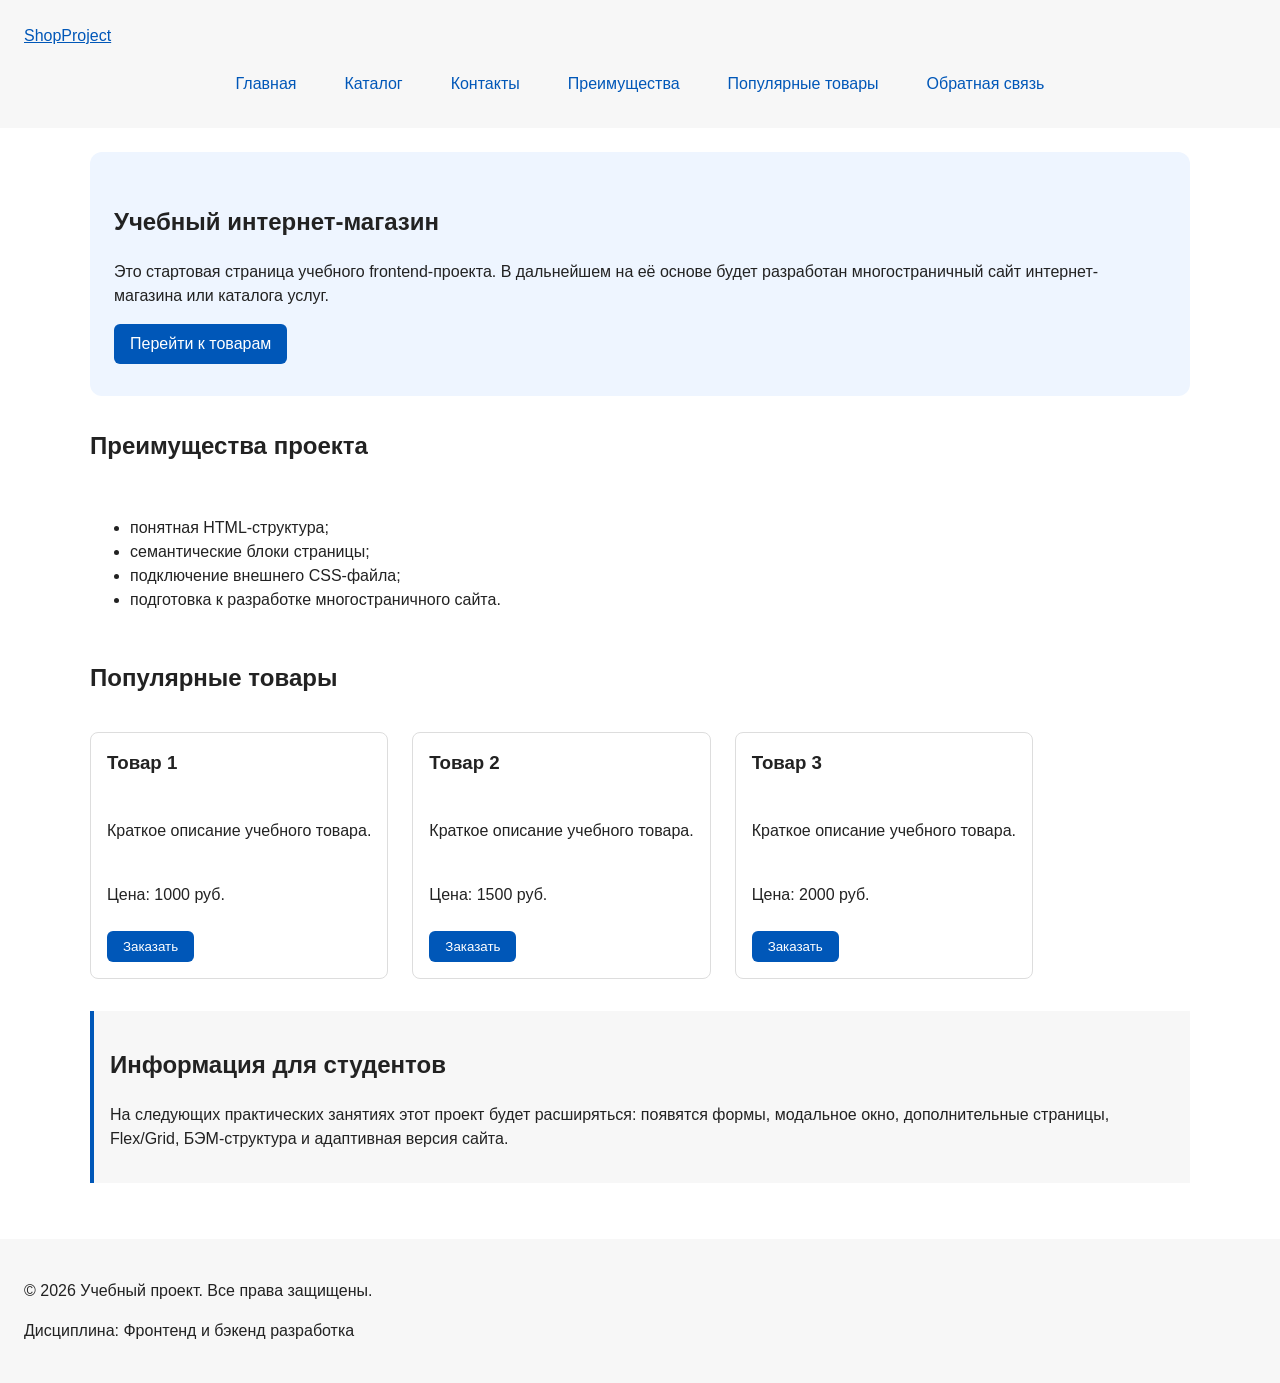
==== commit 143b8f4b: "feat: add flex navigation and grid catalog layout" ====
--- a/index.html
+++ b/index.html
@@ -54,32 +54,34 @@
       <section class="section" id="popular">
         <h2>Популярные товары</h2>
 
-        <article class="product-card">
-          <h3>Товар 1</h3>
-          <p>Краткое описание учебного товара.</p>
-          <p>Цена: 1000 руб.</p>
-          <button class="button product-card__button" type="button" data-product="Товар 1">
-            Заказать
-          </button>
-        </article>
+        <div class="products-grid">
+          <article class="product-card">
+            <h3>Товар 1</h3>
+            <p>Краткое описание учебного товара.</p>
+            <p>Цена: 1000 руб.</p>
+            <button class="button product-card__button" type="button" data-product="Товар 1">
+              Заказать
+            </button>
+          </article>
 
-        <article class="product-card">
-          <h3>Товар 2</h3>
-          <p>Краткое описание учебного товара.</p>
-          <p>Цена: 1500 руб.</p>
-          <button class="button product-card__button" type="button" data-product="Товар 2">
-            Заказать
-          </button>
-        </article>
+          <article class="product-card">
+            <h3>Товар 2</h3>
+            <p>Краткое описание учебного товара.</p>
+            <p>Цена: 1500 руб.</p>
+            <button class="button product-card__button" type="button" data-product="Товар 2">
+              Заказать
+            </button>
+          </article>
 
-        <article class="product-card">
-          <h3>Товар 3</h3>
-          <p>Краткое описание учебного товара.</p>
-          <p>Цена: 2000 руб.</p>
-          <button class="button product-card__button" type="button" data-product="Товар 3">
-            Заказать
-          </button>
-        </article>
+          <article class="product-card">
+            <h3>Товар 3</h3>
+            <p>Краткое описание учебного товара.</p>
+            <p>Цена: 2000 руб.</p>
+            <button class="button product-card__button" type="button" data-product="Товар 3">
+              Заказать
+            </button>
+          </article>
+        </div>
       </section>
       <aside class="aside-info">
         <h2>Информация для студентов</h2>
--- a/css/style.css
+++ b/css/style.css
@@ -127,11 +127,19 @@
 }
 
 .product-card {
-  margin-bottom: var(--space-md);
+  display: flex;
+  flex-direction: column;
+  gap: var(--space-sm);
+  margin-bottom: 0;
   padding: var(--space-md);
   border: 1px solid var(--color-border);
   border-radius: var(--radius-md);
   background-color: var(--color-bg);
+}
+
+.product-card .button {
+  margin-top: auto;
+  align-self: flex-start;
 }
 
 .product-card:hover {
@@ -238,22 +246,34 @@
   margin-top: 0;
 }
 
-.product-card {
-  flex: 1 1 280px;
-  padding: var(--space-md);
-  border: 1px solid var(--color-border);
-  border-radius: var(--radius-md);
-  background-color: var(--color-bg);
-}
-
 .site-nav__list {
   display: flex;
   flex-wrap: wrap;
+  justify-content: center;
   align-items: center;
-  justify-content: space-between;
   gap: var(--space-md);
-  padding: var(--space-lg);
-  background-color: var(--color-surface);
+  padding: 0;
+  margin: var(--space-md) 0 0;
+  list-style: none;
+}
+
+.site-nav__list a {
+  display: inline-block;
+  padding: var(--space-sm) var(--space-md);
+  color: var(--color-primary);
+  text-decoration: none;
+  border-radius: var(--radius-sm);
+}
+
+.site-nav__list a:hover {
+  color: var(--color-white);
+  background-color: var(--color-primary);
+}
+
+.products-grid {
+  display: grid;
+  grid-template-columns: repeat(3, 1fr);
+  gap: var(--space-lg);
 }
 
 .breadcrumbs {
@@ -281,3 +301,53 @@
   outline-offset: 4px;
 }
 
+.catalog-layout {
+  max-width: var(--container-width);
+  margin: 0 auto var(--space-xl);
+  display: grid;
+  grid-template-columns: 260px 1fr;
+  grid-template-areas: "filters products";
+  gap: var(--space-lg);
+}
+
+.catalog-filters {
+  grid-area: filters;
+  padding: var(--space-md);
+  border: 1px solid var(--color-border);
+  border-radius: var(--radius-md);
+  background-color: var(--color-surface);
+}
+
+.catalog-products {
+  grid-area: products;
+}
+
+.filters-form {
+  display: grid;
+  gap: var(--space-md);
+}
+
+.filters-form fieldset {
+  margin: 0;
+  padding: var(--space-md);
+  border: 1px solid var(--color-border);
+  border-radius: var(--radius-sm);
+}
+
+.filters-form legend {
+  font-weight: 700;
+}
+
+.filters-form label {
+  display: block;
+  margin-bottom: var(--space-sm);
+}
+
+.filters-form input[type="number"] {
+  width: 100%;
+  padding: 8px 10px;
+  border: 1px solid var(--color-border);
+  border-radius: var(--radius-sm);
+  font: inherit;
+}
+
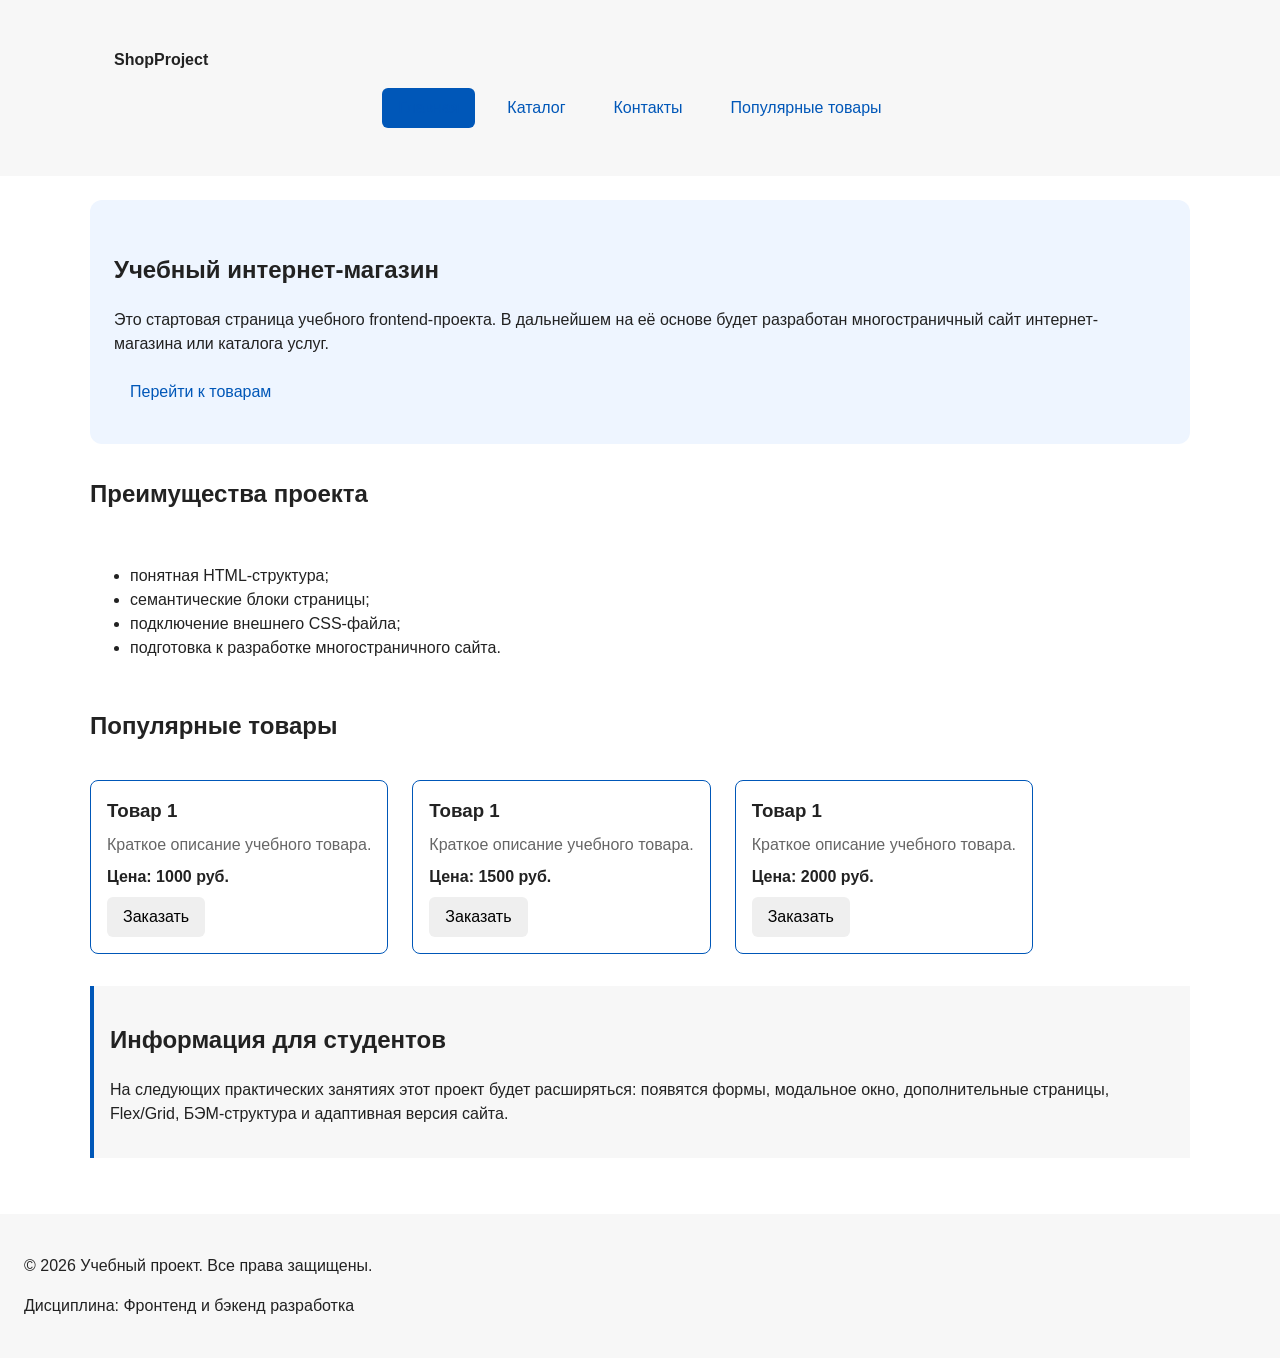
==== commit 2f9b6186: "refactor: apply BEM naming to CSS classes" ====
--- a/index.html
+++ b/index.html
@@ -14,23 +14,33 @@
     <script src="js/main.js" defer></script>
   </head>
   <body>
-    <header>
-      <div class="site-header">
-        <a class="site-logo" href="index.html">ShopProject</a>
+  <header class="site-header">
+    <div class="site-header__inner">
+      <a class="site-header__logo" href="index.html">ShopProject</a>
 
-        <nav class="site-nav" aria-label="Основная навигация">
-          <ul class="site-nav__list">
-            <li><a href="index.html">Главная</a></li>
-            <li><a href="catalog.html">Каталог</a></li>
-            <li><a href="contacts.html">Контакты</a></li>
-            <li><a href="index.html#advantages">Преимущества</a></li>
-            <li><a href="index.html#popular">Популярные товары</a></li>
-            <li><a href="index.html#contacts">Обратная связь</a></li>
-          </ul>
-        </nav>
-      </div>
-    </header>
-    
+      <nav class="site-nav" aria-label="Основная навигация">
+        <ul class="site-nav__list">
+          <li class="site-nav__item">
+            <a class="site-nav__link site-nav__link--active" href="index.html">
+              Главная
+            </a>
+          </li>
+          <li class="site-nav__item">
+            <a class="site-nav__link" href="catalog.html">Каталог</a>
+          </li>
+          <li class="site-nav__item">
+            <a class="site-nav__link" href="contacts.html">Контакты</a>
+          </li>
+          <li class="site-nav__item">
+            <a class="site-nav__link" href="index.html#popular">
+              Популярные товары
+            </a>
+          </li>
+        </ul>
+      </nav>
+    </div>
+  </header>
+
     <main>
       <section class="hero">
         <h1>Учебный интернет-магазин</h1>
@@ -55,29 +65,41 @@
         <h2>Популярные товары</h2>
 
         <div class="products-grid">
-          <article class="product-card">
-            <h3>Товар 1</h3>
-            <p>Краткое описание учебного товара.</p>
-            <p>Цена: 1000 руб.</p>
-            <button class="button product-card__button" type="button" data-product="Товар 1">
+          <article class="product-card product-card--featured">
+            <h3 class="product-card__title">Товар 1</h3>
+            <p class="product-card__description">Краткое описание учебного товара.</p>
+            <p class="product-card__price">Цена: 1000 руб.</p>
+            <button
+              class="button product-card__button"
+              type="button"
+              data-product="Товар 1"
+            >
               Заказать
             </button>
           </article>
 
-          <article class="product-card">
-            <h3>Товар 2</h3>
-            <p>Краткое описание учебного товара.</p>
-            <p>Цена: 1500 руб.</p>
-            <button class="button product-card__button" type="button" data-product="Товар 2">
+          <article class="product-card product-card--featured">
+            <h3 class="product-card__title">Товар 1</h3>
+            <p class="product-card__description">Краткое описание учебного товара.</p>
+            <p class="product-card__price">Цена: 1500 руб.</p>
+            <button
+              class="button product-card__button"
+              type="button"
+              data-product="Товар 1"
+            >
               Заказать
             </button>
           </article>
 
-          <article class="product-card">
-            <h3>Товар 3</h3>
-            <p>Краткое описание учебного товара.</p>
-            <p>Цена: 2000 руб.</p>
-            <button class="button product-card__button" type="button" data-product="Товар 3">
+          <article class="product-card product-card--featured">
+            <h3 class="product-card__title">Товар 1</h3>
+            <p class="product-card__description">Краткое описание учебного товара.</p>
+            <p class="product-card__price">Цена: 2000 руб.</p>
+            <button
+              class="button product-card__button"
+              type="button"
+              data-product="Товар 1"
+            >
               Заказать
             </button>
           </article>
@@ -99,94 +121,39 @@
     </footer>
 
     <dialog class="order-dialog" id="order-dialog" aria-labelledby="order-dialog-title">
-      <h2 id="order-dialog-title">Оформление заявки</h2>
+      <h2 class="order-dialog__title" id="order-dialog-title">Оформление заявки</h2>
 
       <form class="order-form" id="order-form" action="#" method="post" novalidate>
-        <input id="selected-product" name="selected-product" type="hidden">
-
-        <div class="form-field">
-          <label for="order-name">Имя</label>
+        <div class="order-form__field">
+          <label class="order-form__label" for="order-name">Имя</label>
           <input
+            class="order-form__input"
             id="order-name"
             name="name"
             type="text"
-            placeholder="Введите ваше имя"
-            minlength="2"
-            autocomplete="given-name"
             required
           >
         </div>
 
-        <div class="form-field">
-          <label for="order-email">E-mail</label>
+        <div class="order-form__field">
+          <label class="order-form__label" for="order-email">E-mail</label>
           <input
+            class="order-form__input"
             id="order-email"
             name="email"
             type="email"
-            placeholder="example@mail.ru"
-            autocomplete="email"
             required
           >
         </div>
 
-        <div class="form-field">
-          <label for="order-phone">Телефон</label>
-          <input
-            id="order-phone"
-            name="phone"
-            type="tel"
-            inputmode="tel"
-            placeholder="+7 (900) 000-00-00"
-            pattern="^\+7 \(\d{3}\) \d{3}-\d{2}-\d{2}$"
-            required
-          >
-          <small>Формат: +7 (900) 000-00-00</small>
-        </div>
+        <div class="order-form__actions">
+          <button class="button button--primary" type="submit">
+            Отправить заявку
+          </button>
 
-        <div class="form-field">
-          <label for="order-date">Дата связи</label>
-          <input
-            id="order-date"
-            name="date"
-            type="date"
-          >
-        </div>
-
-        <div class="form-field">
-          <label for="order-topic">Тема заявки</label>
-          <select id="order-topic" name="topic" required>
-            <option value="">Выберите тему</option>
-            <option value="product">Заказ товара</option>
-            <option value="consultation">Консультация</option>
-            <option value="delivery">Доставка</option>
-          </select>
-        </div>
-
-        <div class="form-field">
-          <label for="order-comment">Комментарий</label>
-          <textarea
-            id="order-comment"
-            name="comment"
-            rows="4"
-            placeholder="Укажите дополнительную информацию"
-          ></textarea>
-        </div>
-
-        <div class="form-field form-field--checkbox">
-          <label>
-            <input
-              id="order-agreement"
-              name="agreement"
-              type="checkbox"
-              required
-            >
-            Я согласен на обработку данных
-          </label>
-        </div>
-
-        <div class="form-actions">
-          <button type="button" id="close-order-dialog">Закрыть</button>
-          <button type="submit">Отправить заявку</button>
+          <button class="button button--secondary" type="button">
+            Закрыть
+          </button>
         </div>
       </form>
     </dialog>
--- a/css/style.css
+++ b/css/style.css
@@ -83,16 +83,31 @@
 .button {
   display: inline-block;
   padding: var(--space-sm) var(--space-md);
+  border: none;
+  border-radius: var(--radius-sm);
+  font: inherit;
+  text-decoration: none;
+  cursor: pointer;
+}
+
+.button--primary {
   color: var(--color-white);
   background-color: var(--color-primary);
-  text-decoration: none;
-  border: none;
-  border-radius: var(--radius-sm);
-  cursor: pointer;
-}
-
-.button:hover {
+}
+
+.button--primary:hover {
   background-color: var(--color-primary-dark);
+}
+
+.button--secondary {
+  color: var(--color-primary);
+  background-color: transparent;
+  border: 1px solid var(--color-primary);
+}
+
+.button--secondary:hover {
+  color: var(--color-white);
+  background-color: var(--color-primary);
 }
 
 .button:focus-visible {
@@ -100,7 +115,8 @@
   outline-offset: 3px;
 }
 
-.button:disabled {
+.button:disabled,
+.button--disabled {
   opacity: 0.6;
   cursor: not-allowed;
 }
@@ -130,24 +146,46 @@
   display: flex;
   flex-direction: column;
   gap: var(--space-sm);
-  margin-bottom: 0;
   padding: var(--space-md);
   border: 1px solid var(--color-border);
   border-radius: var(--radius-md);
   background-color: var(--color-bg);
 }
 
-.product-card .button {
+.product-card:hover {
+  border-color: var(--color-primary);
+}
+
+.product-card--featured {
+  border-color: var(--color-primary);
+}
+
+.product-card--discount {
+  border-color: var(--color-danger);
+}
+
+.product-card__title {
+  margin: 0;
+  color: var(--color-text);
+}
+
+.product-card__description {
+  margin: 0;
+  color: var(--color-muted);
+}
+
+.product-card__price {
+  margin: 0;
+  font-weight: 700;
+}
+
+.product-card--discount .product-card__price {
+  color: var(--color-danger);
+}
+
+.product-card__button {
   margin-top: auto;
   align-self: flex-start;
-}
-
-.product-card:hover {
-  border-color: var(--color-primary);
-}
-
-.product-card h3 {
-  margin-top: 0;
 }
 
 .aside-info {
@@ -283,11 +321,11 @@
   color: var(--color-muted);
 }
 
-.breadcrumbs a {
+.breadcrumbs__link {
   color: var(--color-primary);
 }
 
-.breadcrumbs span::before {
+.breadcrumbs__current::before {
   content: " / ";
   color: var(--color-muted);
 }
@@ -351,3 +389,121 @@
   font: inherit;
 }
 
+.site-header {
+  background-color: var(--color-surface);
+}
+
+.site-header__inner {
+  max-width: var(--container-width);
+  margin: 0 auto;
+  padding: var(--space-lg);
+}
+
+.site-header__logo {
+  font-weight: 700;
+  color: var(--color-text);
+  text-decoration: none;
+}
+
+.site-nav__list {
+  display: flex;
+  flex-wrap: wrap;
+  justify-content: center;
+  align-items: center;
+  gap: var(--space-md);
+  padding: 0;
+  margin: var(--space-md) 0 0;
+  list-style: none;
+}
+
+.site-nav__link {
+  display: inline-block;
+  padding: var(--space-sm) var(--space-md);
+  color: var(--color-primary);
+  text-decoration: none;
+  border-radius: var(--radius-sm);
+}
+
+.site-nav__link:hover {
+  color: var(--color-white);
+  background-color: var(--color-primary);
+}
+
+.site-nav__link:focus-visible {
+  outline: 2px solid var(--color-primary);
+  outline-offset: 3px;
+}
+
+.site-nav__link--active {
+  color: var(--color-white);
+  background-color: var(--color-primary);
+}
+
+.order-form__field {
+  margin-bottom: var(--space-md);
+}
+
+.order-form__label {
+  display: block;
+  margin-bottom: var(--space-xs);
+}
+
+.order-form__input,
+.order-form__select,
+.order-form__textarea {
+  width: 100%;
+  padding: 10px 12px;
+  border: 1px solid var(--color-border);
+  border-radius: var(--radius-sm);
+  font: inherit;
+}
+
+.order-form__input:hover,
+.order-form__select:hover,
+.order-form__textarea:hover {
+  border-color: var(--color-primary);
+}
+
+.order-form__input:focus-visible,
+.order-form__select:focus-visible,
+.order-form__textarea:focus-visible {
+  outline: 2px solid var(--color-primary);
+  outline-offset: 3px;
+}
+
+.order-form__actions {
+  display: flex;
+  gap: var(--space-md);
+  margin-top: var(--space-lg);
+}
+
+.order-dialog {
+  width: min(100% - 32px, 560px);
+  padding: var(--space-lg);
+  border: none;
+  border-radius: var(--radius-lg);
+}
+
+.order-dialog::backdrop {
+  background-color: rgba(0, 0, 0, 0.5);
+}
+
+.order-dialog__title {
+  margin-top: 0;
+}
+
+.order-dialog {
+  width: min(100% - 32px, 560px);
+  padding: var(--space-lg);
+  border: none;
+  border-radius: var(--radius-lg);
+}
+
+.order-dialog::backdrop {
+  background-color: rgba(0, 0, 0, 0.5);
+}
+
+.order-dialog__title {
+  margin-top: 0;
+}
+
